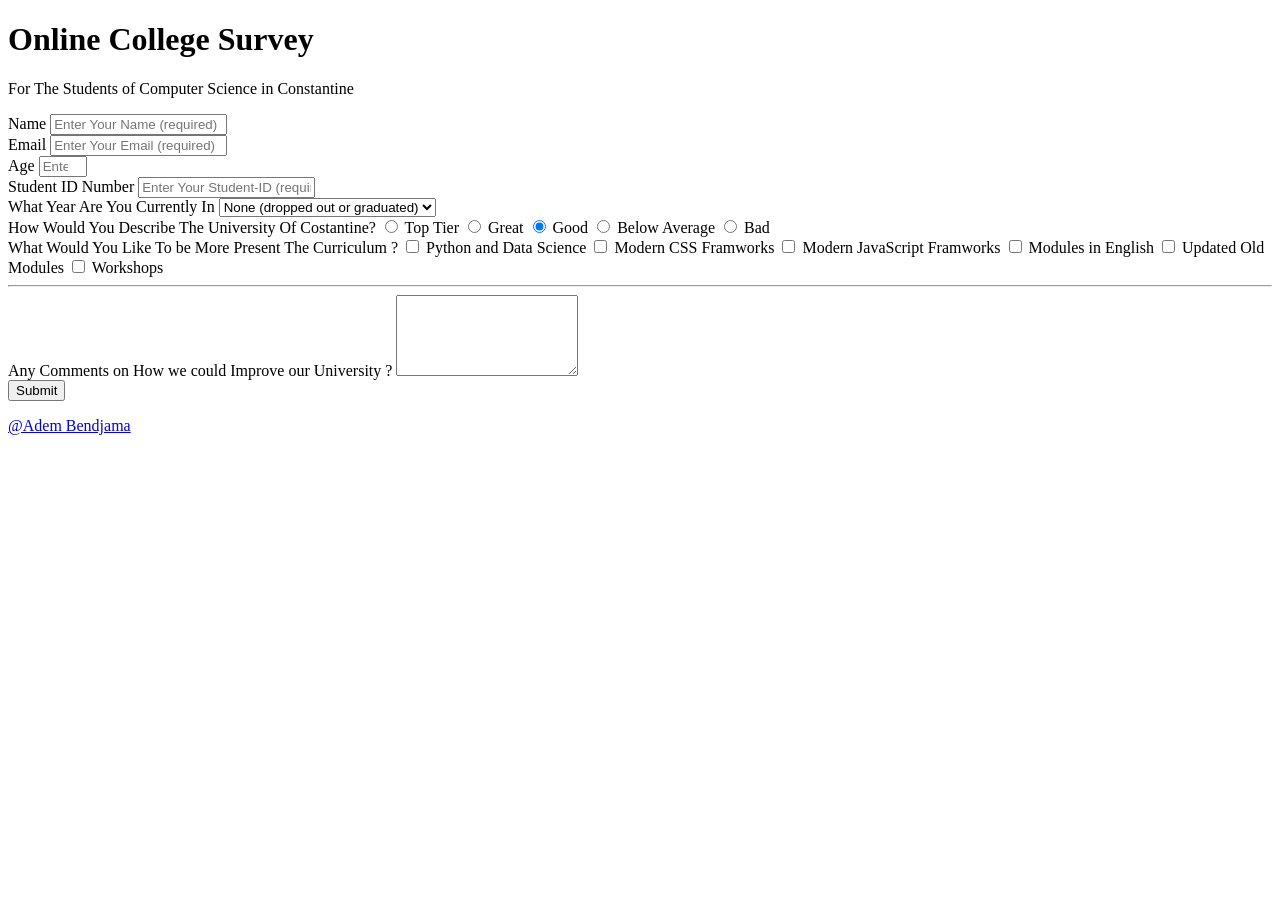
==== index.html @ 8929a860 "Rename The Project/index.html to index.html" ====
<!DOCTYPE html>
<html lang="en">

<head>
    <title>Online Survey</title>
    <meta charset="utf-8" />
    <meta name="viewport" content="width=device-width,intial-scale=1.0" />
    <link rel="stylesheet" href="styles.css">
</head>

<body>
    <div class="container">
        <header>
            <!-- !#Title -->
            <h1 id="title" class="header">Online College Survey</h1>
            
            <!-- !#Description -->
            <p id="description" class="description header">For The Students of Computer Science in Constantine</p>
        </header>
        
        <main class="form-background">
          
            <!-- !#Form -->
            <form action="" id="survey-form">

                <!-- !#Name -->
                <div class="form-question">
                    <label id="name-label" for="name">Name</label>
                    <input class="input-fields bars " id="name" type="text" placeholder="Enter Your Name (required) " required>
                </div>

                <!-- !#Email -->
                <div class="form-question">
                    <label id="email-label" for="email">Email</label>
                    <input class="input-fields bars" type="email" id="email" placeholder="Enter Your Email (required) " required>
                </div>

                <!-- !#Age -->
                <div class="form-question">
                    <label id="number-label" for="number">Age</label>
                    <input class="input-fields bars" type="number" id="number" placeholder="Enter Your Age (optional) " min="15" max="40">
                </div>

                <!-- !#StudentID -->
                <div class="form-question">
                    <label id="student-id-label" for="student-id">Student ID Number</label>
                    <input class="input-fields bars" type="text" id="student-id" placeholder="Enter Your Student-ID (required) " pattern="[0-9]{12,12}" required>
                </div>

                <!-- !#Year -->
                <div class="form-question">
                    <label id="dropdown-label" for="dropdown">What Year Are You Currently In </label>
                    <select class="select-fields" name="dropdown" id="dropdown">
                        <option value="0" selected>None (dropped out or graduated)</option>
                        <option value="1">L1</option>
                        <option value="2">L2</option>
                        <option value="3">L3</option>
                        <option value="4">M1</option>
                        <option value="5">M2</option>
                    </select>
                </div>

                

                <!-- !#Describe-Uni -->
                <div class="form-question">
                    <label for="">How Would You Describe The University Of Costantine?</label>
                    <label for="radio-1"><input type="radio" name="radio" id="radio-1" value="top-tier"> Top Tier</label>
                    <label for="radio-2"><input type="radio" name="radio" id="radio-2" value="great"> Great</label>
                    <label for="radio-3"><input type="radio" name="radio" id="radio-3" value="good" checked> Good</label>
                    <label for="radio-4"><input type="radio" name="radio" id="radio-4" value="below-average"> Below Average</label>
                    <label for="radio-5"><input type="radio" name="radio" id="radio-5" value="bad"> Bad</label>
                </div>

                <!-- !#Curriculum -->
                <div class="form-question">
                    <label for="">What Would You Like To be More Present The Curriculum ?</label>
                    <label for="checkbox-1"><input type="checkbox" name="checkbox" id="checkbox-1" value="1"> Python and Data Science</label>
                    <label for="checkbox-2"><input type="checkbox" name="checkbox" id="checkbox-2" value="2"> Modern CSS Framworks</label>
                    <label for="checkbox-3"><input type="checkbox" name="checkbox" id="checkbox-3" value="3"> Modern JavaScript Framworks</label>
                    <label for="checkbox-4"><input type="checkbox" name="checkbox" id="checkbox-4" value="4"> Modules in English</label>
                    <label for="checkbox-5"><input type="checkbox" name="checkbox" id="checkbox-5" value="5"> Updated Old Modules</label>
                    <label for="checkbox-6"><input type="checkbox" name="checkbox" id="checkbox-6" value="6"> Workshops</label>
                </div>

                <hr class="linebreak 1">
                
                <!-- !#Comments -->
                <div class="form-question">
                    <label for="textarea">Any Comments on How we could Improve our University ?</label>
                    <textarea class="textarea" name="textarea" id="textarea" rows="5"></textarea>
                </div>
                
                
                
                <!-- !#SubmitButton -->
                <div class="form-question">
                    <input class="submit" type="submit" value="Submit" id="submit">
                </div>


                <!-- !#My-Link -->
                <p class="profile-link"><a href="https://github.com/AdemBendjama">@Adem Bendjama</a></p>

            </form>
        </main>
    </div>
    </div>
</body>

</html>
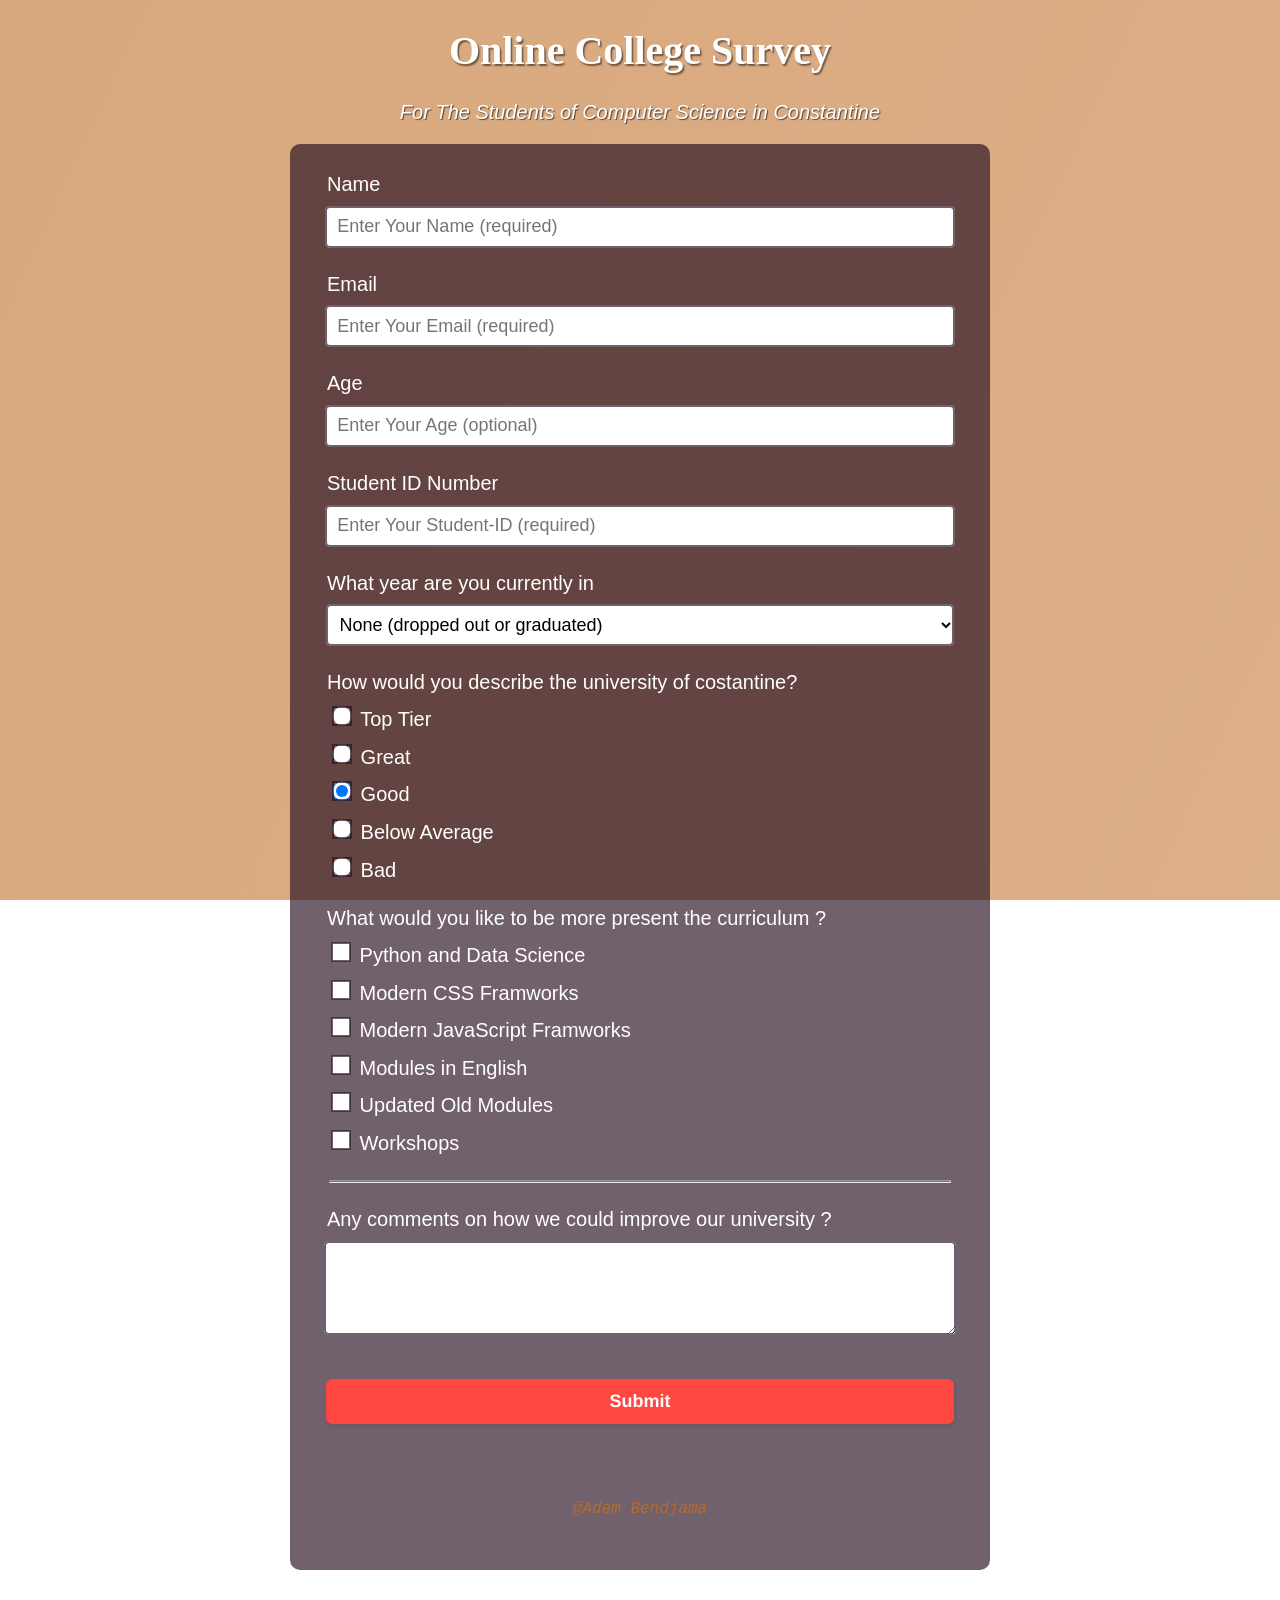
==== commit 51703b67: "Update index.html" ====
--- a/index.html
+++ b/index.html
@@ -49,7 +49,7 @@
 
                 <!-- !#Year -->
                 <div class="form-question">
-                    <label id="dropdown-label" for="dropdown">What Year Are You Currently In </label>
+                    <label id="dropdown-label" for="dropdown">What year are you currently in </label>
                     <select class="select-fields" name="dropdown" id="dropdown">
                         <option value="0" selected>None (dropped out or graduated)</option>
                         <option value="1">L1</option>
@@ -64,7 +64,7 @@
 
                 <!-- !#Describe-Uni -->
                 <div class="form-question">
-                    <label for="">How Would You Describe The University Of Costantine?</label>
+                    <label for="">How would you describe the university of costantine?</label>
                     <label for="radio-1"><input type="radio" name="radio" id="radio-1" value="top-tier"> Top Tier</label>
                     <label for="radio-2"><input type="radio" name="radio" id="radio-2" value="great"> Great</label>
                     <label for="radio-3"><input type="radio" name="radio" id="radio-3" value="good" checked> Good</label>
@@ -74,7 +74,7 @@
 
                 <!-- !#Curriculum -->
                 <div class="form-question">
-                    <label for="">What Would You Like To be More Present The Curriculum ?</label>
+                    <label for="">What would you like to be more present the curriculum ?</label>
                     <label for="checkbox-1"><input type="checkbox" name="checkbox" id="checkbox-1" value="1"> Python and Data Science</label>
                     <label for="checkbox-2"><input type="checkbox" name="checkbox" id="checkbox-2" value="2"> Modern CSS Framworks</label>
                     <label for="checkbox-3"><input type="checkbox" name="checkbox" id="checkbox-3" value="3"> Modern JavaScript Framworks</label>
@@ -87,7 +87,7 @@
                 
                 <!-- !#Comments -->
                 <div class="form-question">
-                    <label for="textarea">Any Comments on How we could Improve our University ?</label>
+                    <label for="textarea">Any comments on how we could improve our university ?</label>
                     <textarea class="textarea" name="textarea" id="textarea" rows="5"></textarea>
                 </div>
                 
--- a/styles.css
+++ b/styles.css
@@ -0,0 +1,352 @@
+/* ! Fonts*/
+@import url('https://fonts.googleapis.com/css2?family=Playfair+Display&display=swap');
+@import url('https://fonts.googleapis.com/css2?family=Roboto&display=swap');
+/*! Main */
+
+body {
+    text-align: center;
+    margin: 0;
+    background-image: linear-gradient(115deg, #BF6D2499, #BF6D248a), url(https://i3.lensdump.com/i/tMb4qa.jpg);
+    background-position: center;
+    background-repeat: no-repeat;
+    background-size: cover;
+    background-attachment: fixed;
+    font-family: sans-serif;
+}
+
+
+.form-background {
+    background-color: #260f20a7;
+    width: 100%;
+    margin: 0 auto 0 auto;
+    border-radius: 10px;
+
+}
+
+.container {
+    margin: 0 auto 0 auto;
+
+}
+h1{
+    font-family: 'Playfair Display';
+}
+
+
+form {
+    padding: 20px 30px 20px 30px;
+    margin: 0 auto 10% auto;
+}
+
+input,
+label,
+select,
+textarea {
+    display: block;
+
+}
+
+header {
+    color: white;
+    text-shadow: 1.5px 1.5px 1.5px rgba(0, 0, 0, 0.5);
+
+}
+
+.description {
+    font-style: italic;
+    text-shadow: 1px 1px 1px rgba(0, 0, 0, 0.6);
+    font-family:  sans-serif;
+}
+
+label {
+    color: white;
+    text-align: left;
+    margin: 1.5% 0 1.5% 1.1%;
+}
+
+.form-question {
+    margin-bottom: 25px;
+}
+
+.linebreak {
+    background-color: #bf6c24cd;
+    color: #BF6D24;
+    height: 1px;
+    width: 97%;
+    border-radius: 10px;
+    margin-bottom: 25px;
+}
+
+
+
+
+input[type="radio"],
+input[type="checkbox"] {
+    display: inline-block;
+    border: 0px;
+
+
+}
+
+
+
+
+
+.input-fields.bars {
+    height: 2em;
+    padding: 3px 3px 3px 12px;
+}
+
+
+.block-container {
+    display: block;
+}
+
+.input-fields {
+    width: 96%;
+    margin: 0 auto 0 auto;
+}
+
+.select-fields {
+    width: 98%;
+    margin: 0 auto 0 auto;
+    height: 2.3em;
+    padding: 3px 3px 3px 9px;
+}
+
+.input-fields,
+.textarea,
+.select-fields{
+
+
+    box-shadow: inset #260f20a7 0 0 0 2px;
+    border: 0;
+    background: #ffffff;
+    color: black;
+    font-size: 16px;
+    transition: all .2s ease;
+    border-radius: 5px 5px 5px 5px;
+
+}
+
+.input-fields:hover,
+.select-fields:hover,
+.textarea:hover {
+    box-shadow: 0 0 0 0 #fff inset, #FF4742 0 0 0 2px;
+}
+
+.input-fields:focus,
+.select-fields:focus,
+.textarea:focus{
+    background: #fff;
+    color: black;
+    border-radius: 2px 2px 2px 2px;
+    outline: 0;
+    box-shadow: 0 0 0 0 #fff inset, #FF4742 0 0 0 3px;
+}
+
+input[type="radio"],
+input[type="checkbox"] {
+    box-shadow: inset #260f20a7 0 0 0 2px;
+    border: 0;
+    background: #ffffff;
+    transition: all .2s ease;
+}
+
+input[type="radio"]:hover,
+input[type="checkbox"]:hover {
+    box-shadow: inset #FF4742 0 0 0 5px;
+}
+
+input[type="radio"]:focus,
+input[type="checkbox"]:focus {
+    outline: 0;
+    box-shadow: inset #260f20a7 0 0 0 2px;
+}
+/*! FOOTER */
+
+.textarea {
+    width: 98%;
+    margin: 0 auto 2% auto;
+}
+
+.submit {
+    width: 98%;
+    height: 2.5em;
+    margin: 3% auto 8% auto;
+
+}
+
+.submit {
+    background: #FF4742;
+    border: 1px solid #FF4742;
+    border-radius: 6px;
+    box-shadow: rgba(0, 0, 0, 0.1) 1px 2px 4px;
+    box-sizing: border-box;
+    color: #FFFFFF;
+    cursor: pointer;
+    display: inline-block;
+    font-family: nunito,roboto,proxima-nova,"proxima nova",sans-serif;
+    font-size: 16px;
+    font-weight: 800;
+    line-height: 16px;
+    min-height: 40px;
+    outline: 0;
+    padding: 12px 14px;
+    text-align: center;
+    text-rendering: geometricprecision;
+    text-transform: none;
+    user-select: none;
+    -webkit-user-select: none;
+    touch-action: manipulation;
+    vertical-align: middle;
+  }
+  
+  .submit:hover,
+  .submit:active {
+    background-color:#260f20a7 ;
+    background-position: 0 0;
+    color: #FF4742;
+  }
+  
+  .submit:active {
+    opacity: .8;
+  }
+
+.profile-link {
+    margin-bottom: 5%;
+    font-family: monospace;
+    font-style: italic;
+    font-size: 0.8em;
+}
+
+a:link,
+a:hover,
+a:visited {
+    color: #bf6c24e3;
+    text-decoration: none;
+}
+
+a:active {
+    color: #BF6D24;
+    text-decoration: none;
+}
+
+/*! RESPONSIVE */
+
+@media (max-width:484px) {
+    .container {
+        max-width: 80vw;
+    }
+
+    body {
+        font-size: 14px;
+    }
+
+    .input-fields.bars,
+    .select-fields,
+    .submit {
+        font-size: 12px;
+    }
+    input[type="radio"],
+    input[type="checkbox"] {
+        height: 1.2em;
+        width: 1.2em;
+
+    }
+
+    
+}
+
+@media (min-width:485px) {
+    .container {
+        max-width: 75vw;
+    }
+
+    body {
+        font-size: 16px;
+    }
+
+    .input-fields.bars,
+    .select-fields,
+    .submit {
+        font-size: 14px;
+    }
+    input[type="radio"],
+    input[type="checkbox"] {
+        height: 1.3em;
+        width: 1.3em;
+
+    }
+
+}
+
+@media (min-width:750px) {
+    .container {
+        max-width: 600px;
+    }
+
+    body {
+        font-size: 18px;
+    }
+
+    .input-fields.bars,
+    .select-fields,
+    .submit {
+        font-size: 16px;
+    }
+
+    input[type="radio"],
+    input[type="checkbox"] {
+        height: 1.4em;
+        width: 1.4em;
+
+    }
+}
+
+@media (min-width:1200px) {
+    .container {
+        max-width: 700px;
+    }
+
+    body {
+        font-size: 20px;
+    }
+
+    .input-fields.bars,
+    .select-fields,
+    .submit {
+        font-size: 18px;
+    }
+
+    input[type="radio"],
+    input[type="checkbox"] {
+        height: 1.5em;
+        width: 1.5em;
+
+    }
+}
+
+@media (min-width:1400px) {
+    .container {
+        max-width: 800px;
+    }
+
+    body {
+        font-size: 22px;
+    }
+
+    .input-fields.bars,
+    .select-fields,
+    .submit {
+        font-size: 20px;
+    }
+
+    input[type="radio"],
+    input[type="checkbox"] {
+        height: 1.6em;
+        width: 1.6em;
+
+    }
+}
+
+
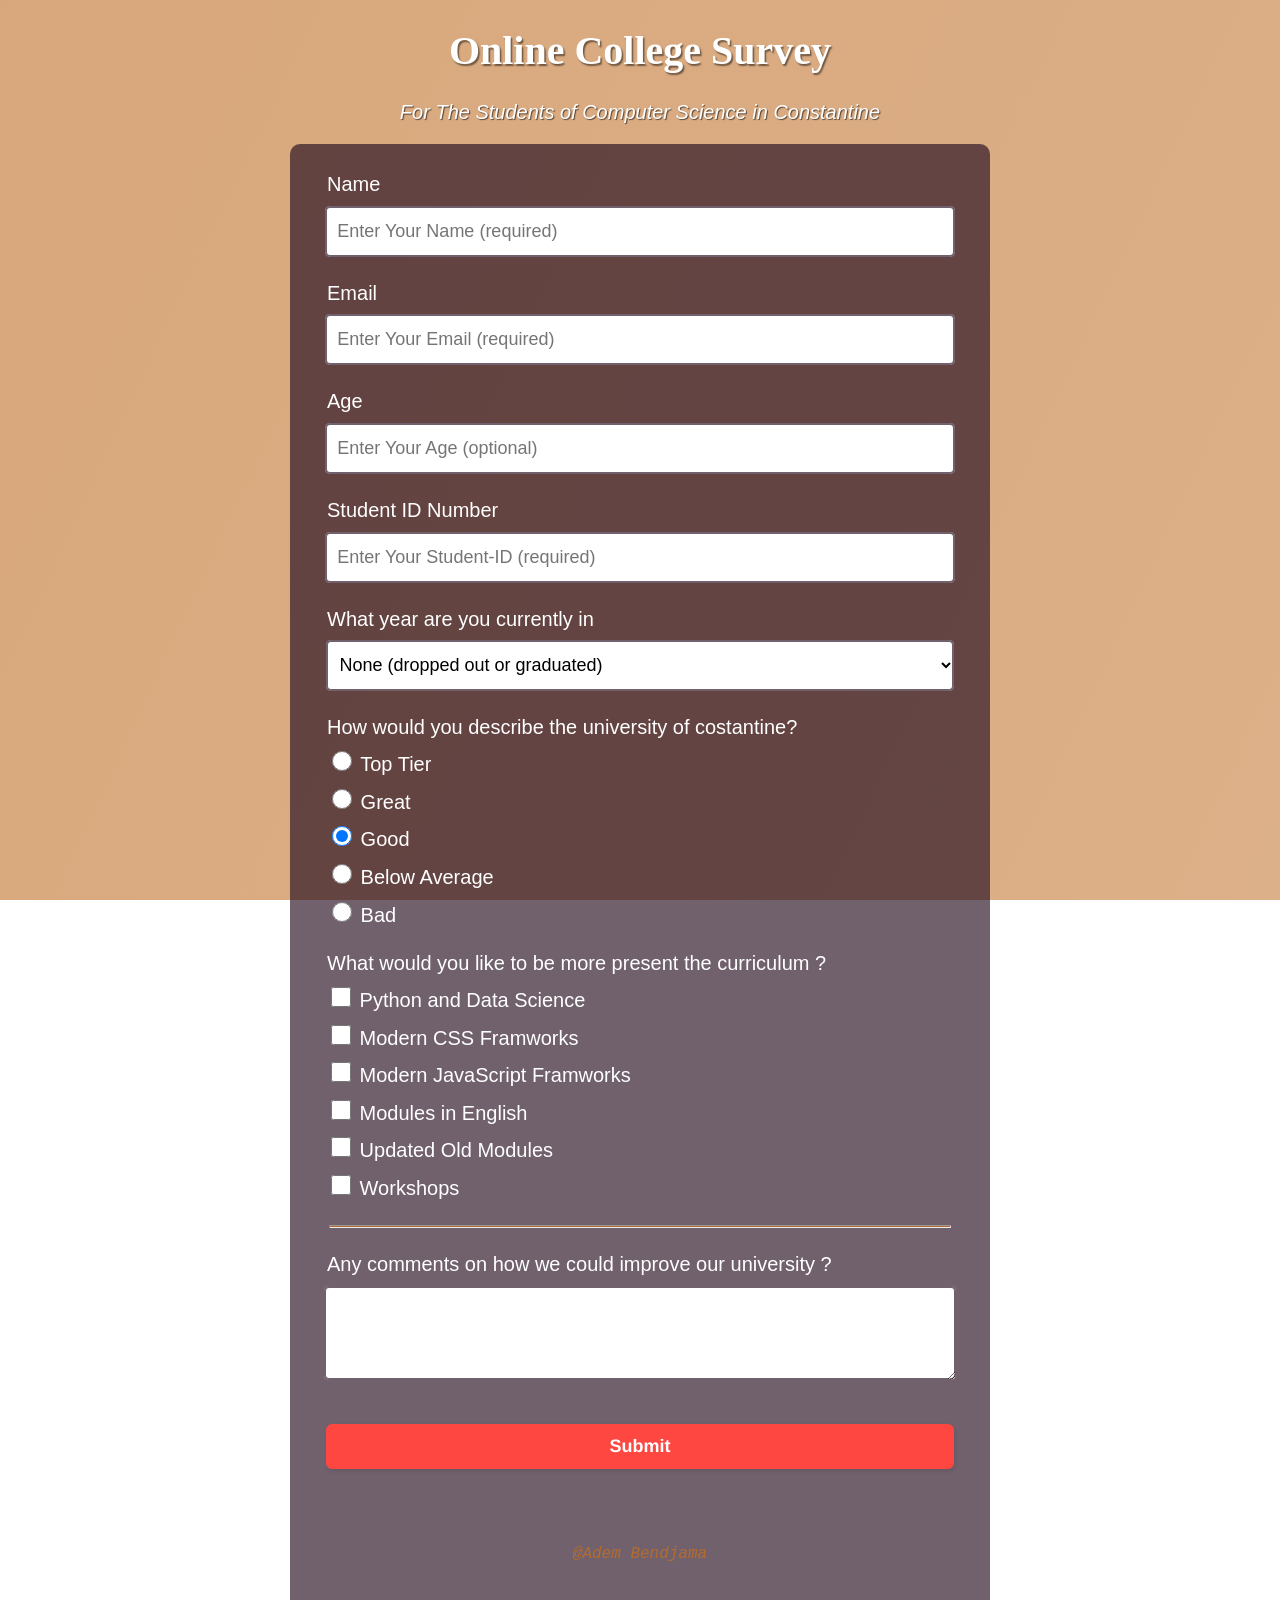
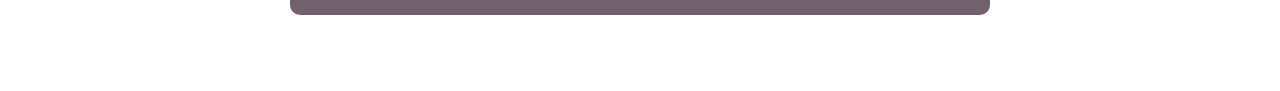
==== commit 45be5fb9: "added commnt to index.html" ====
--- a/index.html
+++ b/index.html
@@ -1,3 +1,4 @@
+<!-- !Started using git-->
 <!DOCTYPE html>
 <html lang="en">
 
--- a/styles.css
+++ b/styles.css
@@ -92,7 +92,7 @@
 
 
 .input-fields.bars {
-    height: 2em;
+    height: 2.5em;
     padding: 3px 3px 3px 12px;
 }
 
@@ -109,8 +109,8 @@
 .select-fields {
     width: 98%;
     margin: 0 auto 0 auto;
-    height: 2.3em;
-    padding: 3px 3px 3px 9px;
+    height: 2.8em;
+    padding: 3px 3px 4px 9px;
 }
 
 .input-fields,
@@ -144,24 +144,6 @@
     box-shadow: 0 0 0 0 #fff inset, #FF4742 0 0 0 3px;
 }
 
-input[type="radio"],
-input[type="checkbox"] {
-    box-shadow: inset #260f20a7 0 0 0 2px;
-    border: 0;
-    background: #ffffff;
-    transition: all .2s ease;
-}
-
-input[type="radio"]:hover,
-input[type="checkbox"]:hover {
-    box-shadow: inset #FF4742 0 0 0 5px;
-}
-
-input[type="radio"]:focus,
-input[type="checkbox"]:focus {
-    outline: 0;
-    box-shadow: inset #260f20a7 0 0 0 2px;
-}
 /*! FOOTER */
 
 .textarea {
@@ -348,5 +330,27 @@
 
     }
 }
-
-
+@media (min-width:2000px) {
+    .container {
+        max-width: 1000px;
+    }
+
+    body {
+        font-size: 26px;
+    }
+
+    .input-fields.bars,
+    .select-fields,
+    .submit {
+        font-size: 24px;
+    }
+
+    input[type="radio"],
+    input[type="checkbox"] {
+        height: 1.8em;
+        width: 1.8em;
+
+    }
+}
+
+
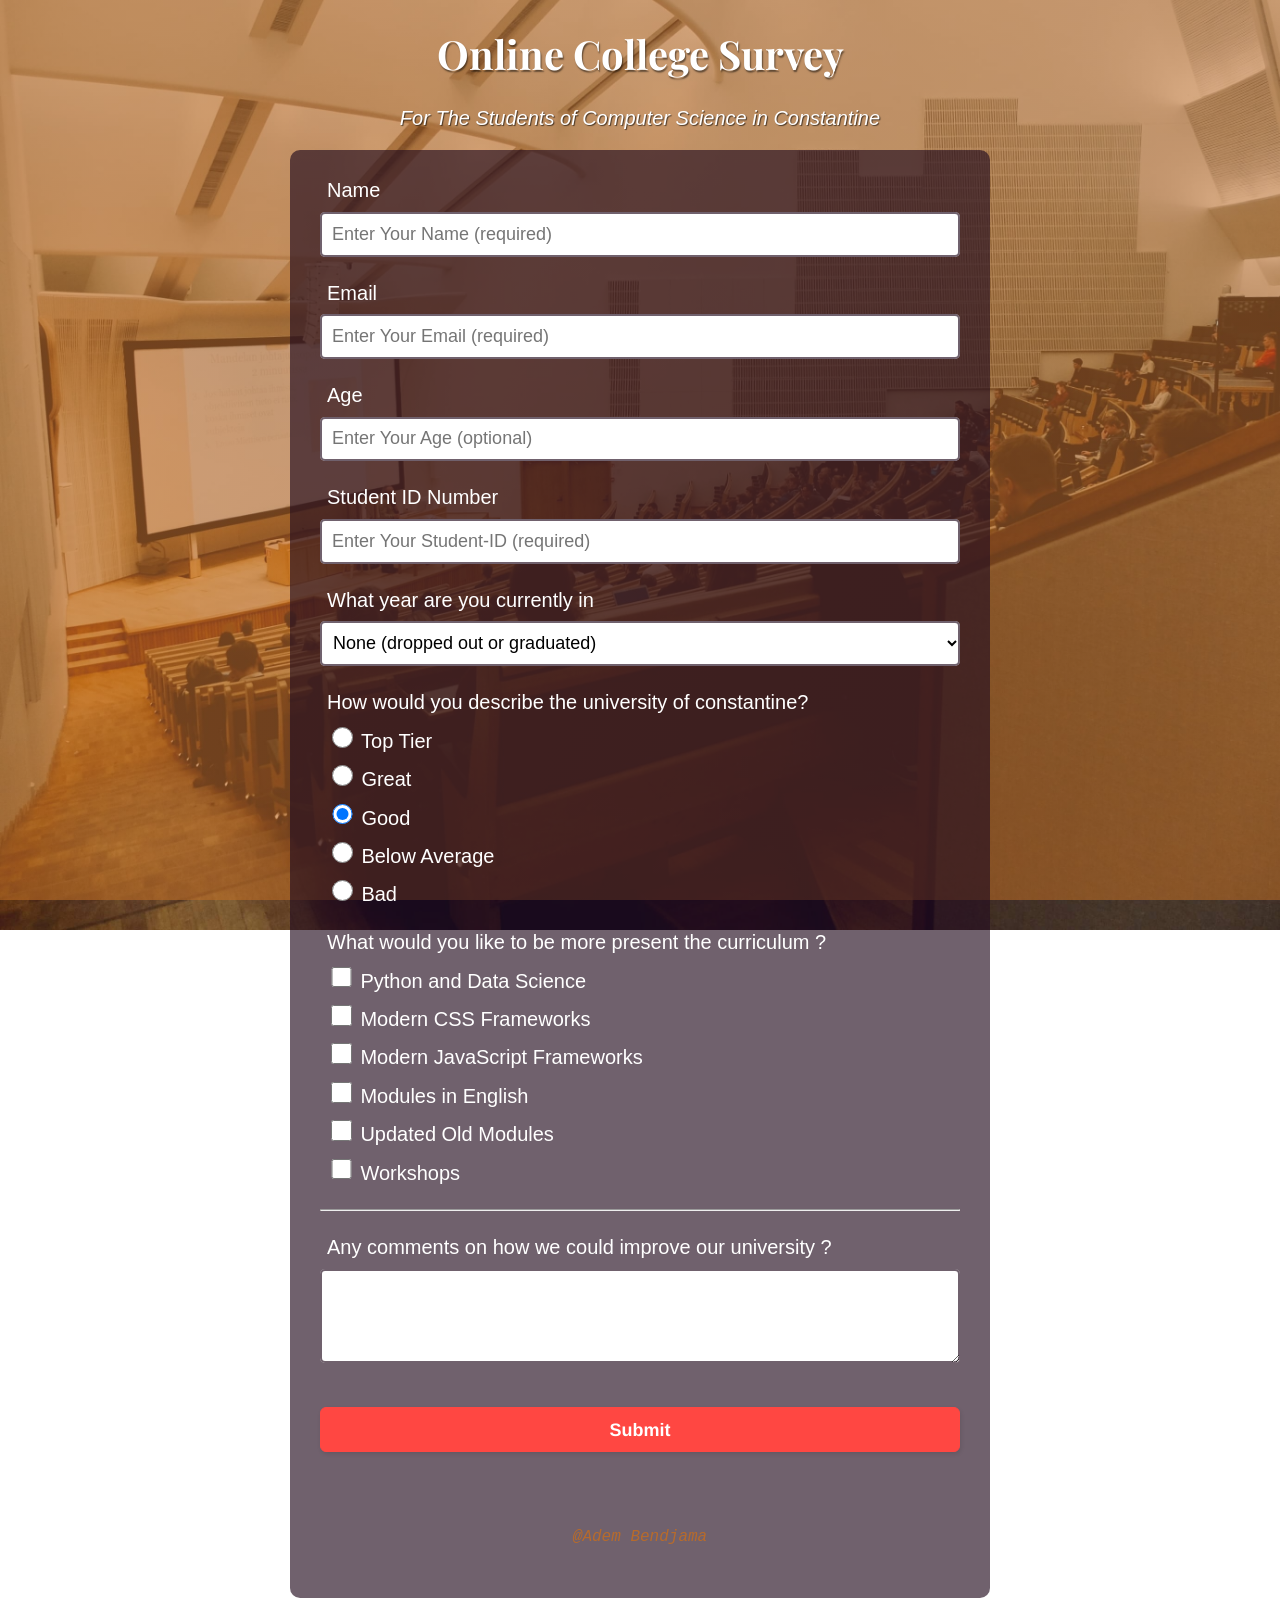
==== commit 5e1c9315: "Fix Typos" ====
--- a/index.html
+++ b/index.html
@@ -1,12 +1,14 @@
 <!-- !Started using git-->
+<!-- -->
 <!DOCTYPE html>
 <html lang="en">
 
 <head>
     <title>Online Survey</title>
     <meta charset="utf-8" />
-    <meta name="viewport" content="width=device-width,intial-scale=1.0" />
-    <link rel="stylesheet" href="styles.css">
+    <meta name="viewport" content="width=device-width,initial-scale=1.0" />
+    <meta name="google-site-verification" content="OBc5AjYAR6K7iQvVAVY3AGyo6fjOsV9Z9Y-anBZPJZQ" />
+    <link rel="stylesheet" href="./styles.css">
 </head>
 
 <body>
@@ -22,7 +24,7 @@
         <main class="form-background">
           
             <!-- !#Form -->
-            <form action="" id="survey-form">
+            <form id="survey-form">
 
                 <!-- !#Name -->
                 <div class="form-question">
@@ -65,7 +67,7 @@
 
                 <!-- !#Describe-Uni -->
                 <div class="form-question">
-                    <label for="">How would you describe the university of costantine?</label>
+                    <label >How would you describe the university of constantine?</label>
                     <label for="radio-1"><input type="radio" name="radio" id="radio-1" value="top-tier"> Top Tier</label>
                     <label for="radio-2"><input type="radio" name="radio" id="radio-2" value="great"> Great</label>
                     <label for="radio-3"><input type="radio" name="radio" id="radio-3" value="good" checked> Good</label>
@@ -75,10 +77,10 @@
 
                 <!-- !#Curriculum -->
                 <div class="form-question">
-                    <label for="">What would you like to be more present the curriculum ?</label>
+                    <label >What would you like to be more present the curriculum ?</label>
                     <label for="checkbox-1"><input type="checkbox" name="checkbox" id="checkbox-1" value="1"> Python and Data Science</label>
-                    <label for="checkbox-2"><input type="checkbox" name="checkbox" id="checkbox-2" value="2"> Modern CSS Framworks</label>
-                    <label for="checkbox-3"><input type="checkbox" name="checkbox" id="checkbox-3" value="3"> Modern JavaScript Framworks</label>
+                    <label for="checkbox-2"><input type="checkbox" name="checkbox" id="checkbox-2" value="2"> Modern CSS Frameworks</label>
+                    <label for="checkbox-3"><input type="checkbox" name="checkbox" id="checkbox-3" value="3"> Modern JavaScript Frameworks</label>
                     <label for="checkbox-4"><input type="checkbox" name="checkbox" id="checkbox-4" value="4"> Modules in English</label>
                     <label for="checkbox-5"><input type="checkbox" name="checkbox" id="checkbox-5" value="5"> Updated Old Modules</label>
                     <label for="checkbox-6"><input type="checkbox" name="checkbox" id="checkbox-6" value="6"> Workshops</label>
@@ -106,7 +108,7 @@
             </form>
         </main>
     </div>
-    </div>
+    
 </body>
 
 </html>
--- a/styles.css
+++ b/styles.css
@@ -1,12 +1,25 @@
 /* ! Fonts*/
-@import url('https://fonts.googleapis.com/css2?family=Playfair+Display&display=swap');
-@import url('https://fonts.googleapis.com/css2?family=Roboto&display=swap');
+@font-face {
+    font-family: 'Playfair Display';
+    src: url(./fonts/Playfair_Display/Playfair-Display.ttf);
+}
+
 /*! Main */
+
+html {
+    box-sizing: border-box;
+}
+
+*,
+*:before,
+*:after {
+    box-sizing: inherit;
+}
 
 body {
     text-align: center;
     margin: 0;
-    background-image: linear-gradient(115deg, #BF6D2499, #BF6D248a), url(https://i3.lensdump.com/i/tMb4qa.jpg);
+    background-image: linear-gradient(115deg, #BF6D2499, #BF6D248a), url(./images/college-classroom.jpg);
     background-position: center;
     background-repeat: no-repeat;
     background-size: cover;
@@ -27,7 +40,8 @@
     margin: 0 auto 0 auto;
 
 }
-h1{
+
+h1 {
     font-family: 'Playfair Display';
 }
 
@@ -54,7 +68,7 @@
 .description {
     font-style: italic;
     text-shadow: 1px 1px 1px rgba(0, 0, 0, 0.6);
-    font-family:  sans-serif;
+    font-family: sans-serif;
 }
 
 label {
@@ -71,7 +85,7 @@
     background-color: #bf6c24cd;
     color: #BF6D24;
     height: 1px;
-    width: 97%;
+    width: 100%;
     border-radius: 10px;
     margin-bottom: 25px;
 }
@@ -92,7 +106,7 @@
 
 
 .input-fields.bars {
-    height: 2.5em;
+    height: 2.8rem;
     padding: 3px 3px 3px 12px;
 }
 
@@ -102,20 +116,20 @@
 }
 
 .input-fields {
-    width: 96%;
+    width: 100%;
     margin: 0 auto 0 auto;
 }
 
 .select-fields {
-    width: 98%;
+    width: 100%;
     margin: 0 auto 0 auto;
-    height: 2.8em;
+    height: 2.8rem;
     padding: 3px 3px 4px 9px;
 }
 
 .input-fields,
 .textarea,
-.select-fields{
+.select-fields {
 
 
     box-shadow: inset #260f20a7 0 0 0 2px;
@@ -136,7 +150,7 @@
 
 .input-fields:focus,
 .select-fields:focus,
-.textarea:focus{
+.textarea:focus {
     background: #fff;
     color: black;
     border-radius: 2px 2px 2px 2px;
@@ -147,13 +161,13 @@
 /*! FOOTER */
 
 .textarea {
-    width: 98%;
+    width: 100%;
     margin: 0 auto 2% auto;
 }
 
 .submit {
-    width: 98%;
-    height: 2.5em;
+    width: 100%;
+    height: 2.8rem;
     margin: 3% auto 8% auto;
 
 }
@@ -167,7 +181,7 @@
     color: #FFFFFF;
     cursor: pointer;
     display: inline-block;
-    font-family: nunito,roboto,proxima-nova,"proxima nova",sans-serif;
+    font-family: nunito, roboto, proxima-nova, "proxima nova", sans-serif;
     font-size: 16px;
     font-weight: 800;
     line-height: 16px;
@@ -181,18 +195,18 @@
     -webkit-user-select: none;
     touch-action: manipulation;
     vertical-align: middle;
-  }
-  
-  .submit:hover,
-  .submit:active {
-    background-color:#260f20a7 ;
+}
+
+.submit:hover,
+.submit:active {
+    background-color: #260f20a7;
     background-position: 0 0;
     color: #FF4742;
-  }
-  
-  .submit:active {
+}
+
+.submit:active {
     opacity: .8;
-  }
+}
 
 .profile-link {
     margin-bottom: 5%;
@@ -229,14 +243,15 @@
     .submit {
         font-size: 12px;
     }
-    input[type="radio"],
-    input[type="checkbox"] {
-        height: 1.2em;
-        width: 1.2em;
-
-    }
-
-    
+
+    input[type="radio"],
+    input[type="checkbox"] {
+        height: 1rem;
+        width: 1rem;
+
+    }
+
+
 }
 
 @media (min-width:485px) {
@@ -253,10 +268,11 @@
     .submit {
         font-size: 14px;
     }
-    input[type="radio"],
-    input[type="checkbox"] {
-        height: 1.3em;
-        width: 1.3em;
+
+    input[type="radio"],
+    input[type="checkbox"] {
+        height: 1.1rem;
+        width: 1.1rem;
 
     }
 
@@ -279,8 +295,8 @@
 
     input[type="radio"],
     input[type="checkbox"] {
-        height: 1.4em;
-        width: 1.4em;
+        height: 1.2rem;
+        width: 1.2rem;
 
     }
 }
@@ -302,8 +318,8 @@
 
     input[type="radio"],
     input[type="checkbox"] {
-        height: 1.5em;
-        width: 1.5em;
+        height: 1.3rem;
+        width: 1.3rem;
 
     }
 }
@@ -325,11 +341,12 @@
 
     input[type="radio"],
     input[type="checkbox"] {
-        height: 1.6em;
-        width: 1.6em;
-
-    }
-}
+        height: 1.4rem;
+        width: 1.4rem;
+
+    }
+}
+
 @media (min-width:2000px) {
     .container {
         max-width: 1000px;
@@ -347,10 +364,8 @@
 
     input[type="radio"],
     input[type="checkbox"] {
-        height: 1.8em;
-        width: 1.8em;
-
-    }
-}
-
-
+        height: 1.5rem;
+        width: 1.5rem;
+
+    }
+}
